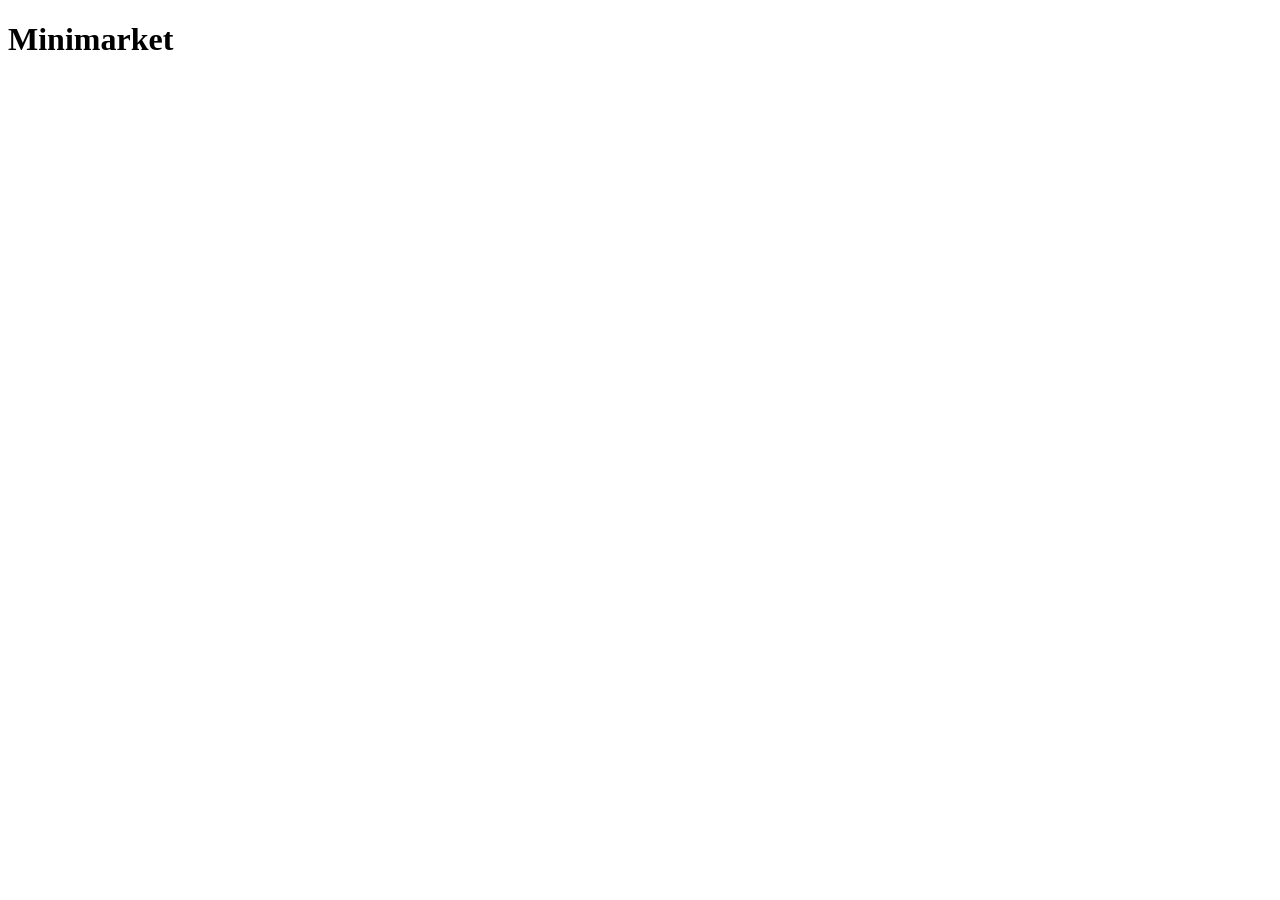
==== index.html @ 9ef41fe6 "Create initial index.html for Minimarket project" ====
<!DOCTYPE html>
<html lang="es">
<head>
    <meta charset="UTF-8">
    <meta name="viewport" content="width=device-width, initial-scale=1.0">
    <title>Minimarket</title>
</head>
<body>
    <h1>Minimarket</h1>
</body>
</html>
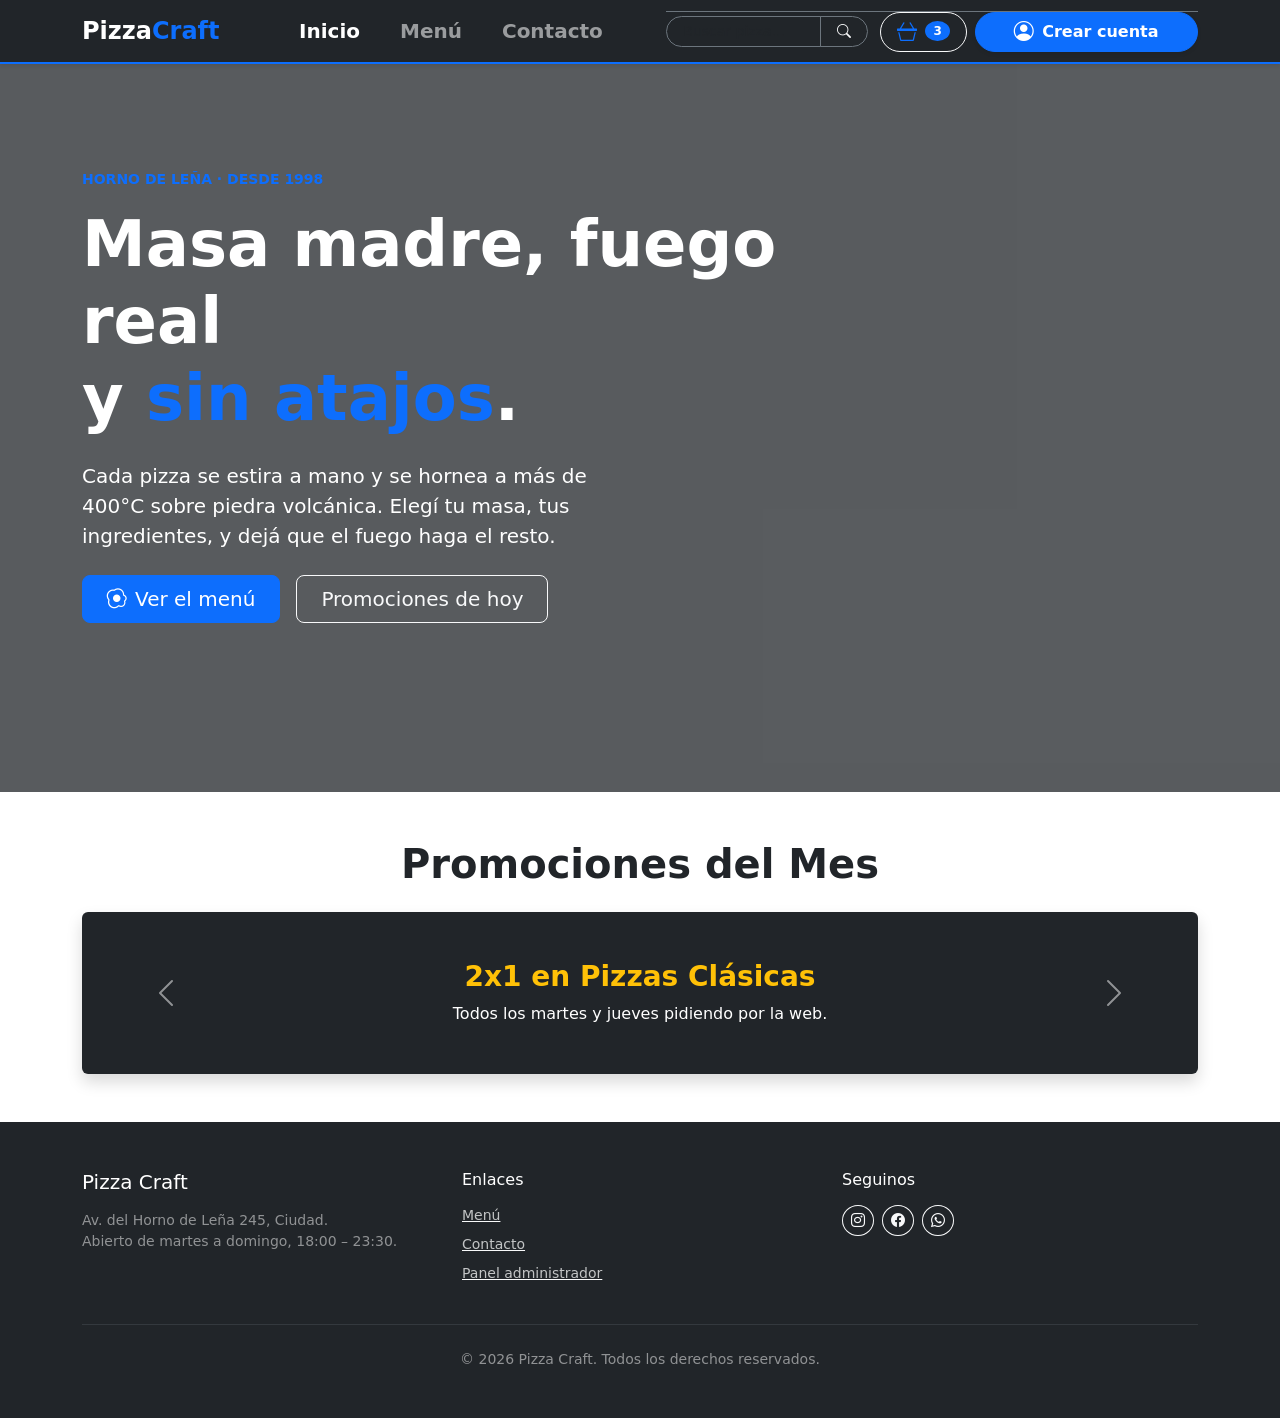
==== commit 2468bcbd: "Add initial HTML structure for Pizza Craft website" ====
--- a/index.html
+++ b/index.html
@@ -1,11 +1,164 @@
 <!DOCTYPE html>
 <html lang="es">
+
 <head>
-    <meta charset="UTF-8">
-    <meta name="viewport" content="width=device-width, initial-scale=1.0">
-    <title>Minimarket</title>
+  <meta charset="UTF-8" />
+  <meta name="viewport" content="width=device-width, initial-scale=1.0" />
+  <title>Pizza Craft </title>
+  <link href="https://cdn.jsdelivr.net/npm/bootstrap@5.3.3/dist/css/bootstrap.min.css" rel="stylesheet" />
+  <link rel="stylesheet" href="https://cdn.jsdelivr.net/npm/bootstrap-icons@1.11.3/font/bootstrap-icons.css" />
+  <link rel="stylesheet" href="activos/css/custom.css" />
 </head>
+
 <body>
-    <h1>Minimarket</h1>
+
+  <!-- NAVBAR -->
+  <nav
+    class="navbar navbar-expand-lg navbar-dark bg-dark fixed-top border-bottom border-primary border-2 py-2 shadow-sm">
+    <div class="container">
+      <a class="navbar-brand fw-bold fs-4 d-flex align-items-center gap-2" href="index.html">
+        <img src="activos/img/logo.jpg" alt="Logo Pizza Craft" width="40" height="40"
+          class="rounded-circle border border-primary border-2 object-fit-cover" onerror="this.style.display='none'" />
+        <span>Pizza<span class="text-primary">Craft</span></span>
+      </a>
+      <button class="navbar-toggler border-0 shadow-none" type="button" data-bs-toggle="collapse"
+        data-bs-target="#navbarPrincipal" aria-controls="navbarPrincipal" aria-expanded="false" aria-label="Abrir menú">
+        <span class="navbar-toggler-icon"></span>
+      </button>
+      <div class="collapse navbar-collapse" id="navbarPrincipal">
+        <ul class="navbar-nav mx-auto mb-3 mb-lg-0 fw-semibold text-center gap-lg-2">
+          <li class="nav-item">
+            <a class="nav-link active fs-5 px-3 nav-link-custom" href="index.html">Inicio</a>
+          </li>
+          <li class="nav-item">
+            <a class="nav-link fs-5 px-3 nav-link-custom" href="menu.html">Menú</a>
+          </li>
+          <li class="nav-item">
+            <a class="nav-link fs-5 px-3 nav-link-custom" href="contacto.html">Contacto</a>
+          </li>
+        </ul>
+        <div
+          class="d-flex flex-column flex-lg-row align-items-center gap-2 pt-2 pt-lg-0 border-top border-lg-0 border-secondary">
+          <form class="d-flex w-100 w-lg-auto me-lg-1" role="search">
+            <div class="input-group input-group-sm">
+              <input class="form-bg-dark form-control bg-dark text-white border-secondary rounded-start-pill ps-3"
+                type="search" placeholder="Buscar pizza..." aria-label="Buscar">
+              <button class="btn btn-outline-secondary rounded-end-pill px-3" type="submit">
+                <i class="bi bi-search text-light"></i>
+              </button>
+            </div>
+          </form>
+          <a href="checkout.html"
+            class="btn btn-outline-light position-relative rounded-pill px-3 py-1 d-flex align-items-center gap-2 my-2 my-lg-0"
+            aria-label="Ver carrito">
+            <i class="bi bi-basket3 fs-5 text-primary"></i>
+            <span class="d-lg-none fw-semibold">Carrito</span>
+            <span class="badge bg-primary text-white rounded-circle px-2 py-1 fs-7" data-cart-count>3</span>
+          </a>
+          <button type="button"
+            class="btn btn-primary rounded-pill px-3 py-1 fw-semibold d-flex align-items-center gap-2 shadow-sm w-100 w-lg-auto justify-content-center">
+            <i class="bi bi-person-circle fs-5"></i>
+            <span>Crear cuenta</span>
+          </button>
+        </div>
+      </div>
+    </div>
+  </nav>
+
+  <header class="position-relative text-white d-flex align-items-center"
+    style="min-height: 88vh; background-image: url('activos/img/banner-hero.jpg'); background-size: cover; background-position: center;">
+    <div class="position-absolute top-0 start-0 w-100 h-100 bg-dark bg-opacity-75"></div>
+    <div class="container py-5 position-relative">
+      <div class="row">
+        <div class="col-lg-8">
+          <p class="text-uppercase text-primary fw-semibold small mb-3">Horno de leña · Desde 1998</p>
+          <h1 class="display-3 fw-bold mb-4">
+            Masa madre, fuego real<br />y <span class="text-primary">sin atajos</span>.
+          </h1>
+          <p class="lead mb-4" style="max-width: 34rem;">
+            Cada pizza se estira a mano y se hornea a más de 400°C sobre piedra volcánica.
+            Elegí tu masa, tus ingredientes, y dejá que el fuego haga el resto.
+          </p>
+          <div class="d-flex flex-wrap gap-3">
+            <a href="menu.html" class="btn btn-primary btn-lg px-4">
+              <i class="bi bi-egg-fried me-2"></i>Ver el menú
+            </a>
+            <a href="#promociones" class="btn btn-outline-light btn-lg px-4">
+              Promociones de hoy
+            </a>
+          </div>
+        </div>
+      </div>
+    </div>
+  </header>
+
+  <!-- CARRUSEL -->
+  <section id="promociones" class="container py-5">
+    <h2 class="display-6 fw-bold text-center mb-4">Promociones del Mes</h2>
+    <div id="carouselPromos" class="carousel slide rounded overflow-hidden shadow" data-bs-ride="carousel">
+      <div class="carousel-inner">
+        <div class="carousel-item active">
+          <div class="p-5 text-center bg-dark text-white">
+            <h3 class="text-warning fw-bold">2x1 en Pizzas Clásicas</h3>
+            <p class="mb-0">Todos los martes y jueves pidiendo por la web.</p>
+          </div>
+        </div>
+        <div class="carousel-item">
+          <div class="p-5 text-center bg-danger text-white">
+            <h3 class="fw-bold">Combo Familiar + Bebida Gratis</h3>
+            <p class="mb-0">Llévate 2 pizzas familiares y una limonada de 1.5L.</p>
+          </div>
+        </div>
+      </div>
+      <button class="carousel-control-prev" type="button" data-bs-target="#carouselPromos" data-bs-slide="prev">
+        <span class="carousel-control-prev-icon"></span>
+      </button>
+      <button class="carousel-control-next" type="button" data-bs-target="#carouselPromos" data-bs-slide="next">
+        <span class="carousel-control-next-icon"></span>
+      </button>
+    </div>
+  </section>
+
+  <!-- FOOTER -->
+  <footer class="bg-dark text-white-50 py-5">
+    <div class="container">
+      <div class="row g-4">
+        <div class="col-md-4">
+          <h3 class="h5 text-white mb-3">Pizza Craft</h3>
+          <p class="small mb-0">
+            Av. del Horno de Leña 245, Ciudad.<br />
+            Abierto de martes a domingo, 18:00 – 23:30.
+          </p>
+        </div>
+        <div class="col-md-4">
+          <h3 class="h6 text-white mb-3">Enlaces</h3>
+          <ul class="list-unstyled small">
+            <li class="mb-2"><a href="menu.html" class="link-light link-opacity-75 link-opacity-100-hover">Menú</a></li>
+            <li class="mb-2"><a href="contacto.html"
+                class="link-light link-opacity-75 link-opacity-100-hover">Contacto</a></li>
+            <li class="mb-2"><a href="admin.html" class="link-light link-opacity-75 link-opacity-100-hover">Panel
+                administrador</a></li>
+          </ul>
+        </div>
+        <div class="col-md-4">
+          <h3 class="h6 text-white mb-3">Seguinos</h3>
+          <div class="d-flex gap-2">
+            <a href="#" class="btn btn-outline-light btn-sm rounded-circle" aria-label="Instagram"><i
+                class="bi bi-instagram"></i></a>
+            <a href="#" class="btn btn-outline-light btn-sm rounded-circle" aria-label="Facebook"><i
+                class="bi bi-facebook"></i></a>
+            <a href="#" class="btn btn-outline-light btn-sm rounded-circle" aria-label="WhatsApp"><i
+                class="bi bi-whatsapp"></i></a>
+          </div>
+        </div>
+      </div>
+      <hr class="border-secondary my-4" />
+      <p class="small text-center mb-0">&copy; 2026 Pizza Craft. Todos los derechos reservados.</p>
+    </div>
+  </footer>
+
+  <script src="https://cdn.jsdelivr.net/npm/bootstrap@5.3.3/dist/js/bootstrap.bundle.min.js"></script>
+  <script src="activos/js/main.js"></script>
 </body>
+
 </html>
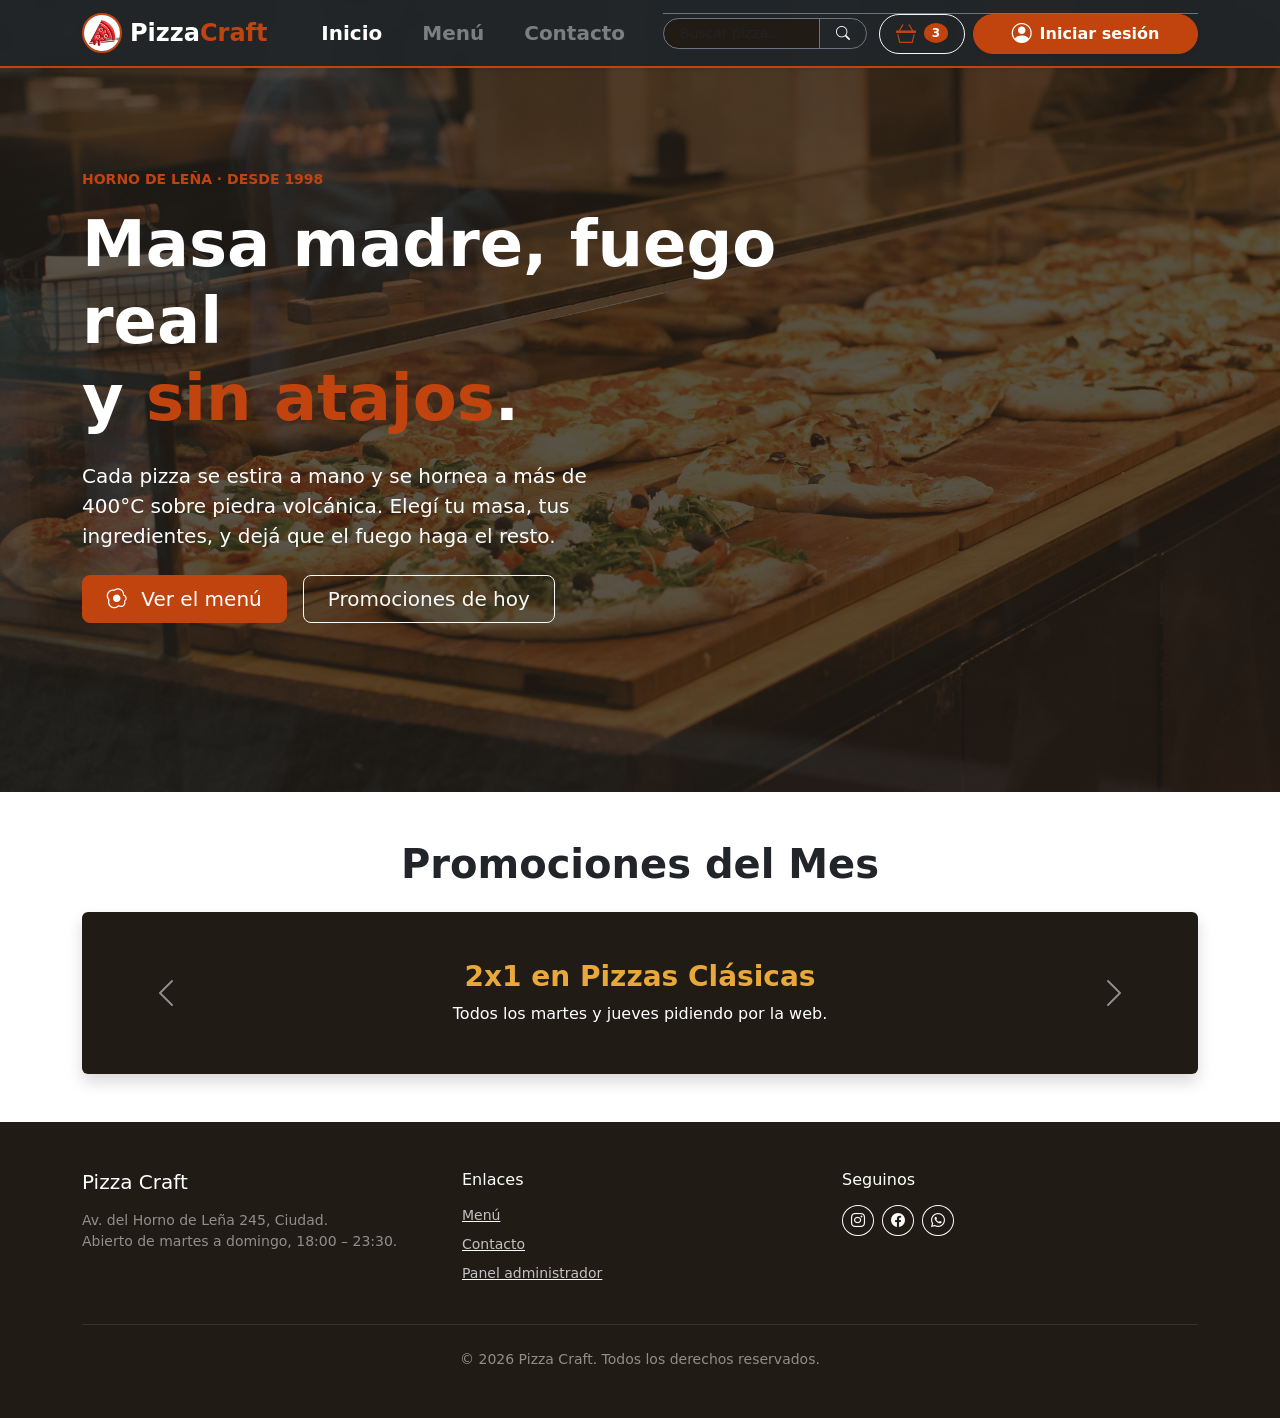
==== commit cf7ab4a3: "Fix formatting and improve HTML structure" ====
--- a/index.html
+++ b/index.html
@@ -3,162 +3,595 @@
 
 <head>
   <meta charset="UTF-8" />
+
+  <!-- Responsive: permite adaptar la página a diferentes tamaños de pantalla -->
   <meta name="viewport" content="width=device-width, initial-scale=1.0" />
-  <title>Pizza Craft </title>
+
+  <title>Pizza Craft</title>
+
+  <!-- Bootstrap CSS -->
   <link href="https://cdn.jsdelivr.net/npm/bootstrap@5.3.3/dist/css/bootstrap.min.css" rel="stylesheet" />
+
+  <!-- Bootstrap Icons -->
   <link rel="stylesheet" href="https://cdn.jsdelivr.net/npm/bootstrap-icons@1.11.3/font/bootstrap-icons.css" />
+
+  <!-- CSS personalizado -->
   <link rel="stylesheet" href="activos/css/custom.css" />
 </head>
 
+
 <body>
 
-  <!-- NAVBAR -->
+
+  <!-- ==================== NAVBAR ==================== -->
+
+  <!-- Navbar de Bootstrap -->
+  <!-- navbar-expand-lg = Navbar expandido desde lg y colapsado debajo de lg -->
+  <!-- navbar-dark + bg-dark = Navbar oscuro -->
+  <!-- fixed-top = mantiene el Navbar fijo arriba -->
+  <!-- border-bottom = borde inferior -->
+  <!-- py-2 = padding vertical -->
   <nav
     class="navbar navbar-expand-lg navbar-dark bg-dark fixed-top border-bottom border-primary border-2 py-2 shadow-sm">
+
+    <!-- container = contenedor responsive de Bootstrap -->
     <div class="container">
+
+
+      <!-- ==================== LOGO ==================== -->
+
+      <!-- navbar-brand = elemento principal/marca del Navbar -->
+      <!-- d-flex = Flexbox -->
+      <!-- align-items-center = centra verticalmente -->
+      <!-- gap-2 = separación entre elementos -->
       <a class="navbar-brand fw-bold fs-4 d-flex align-items-center gap-2" href="index.html">
+
+        <!-- rounded-circle = imagen circular -->
+        <!-- border = borde -->
+        <!-- object-fit-cover = ajusta la imagen al espacio -->
         <img src="activos/img/logo.jpg" alt="Logo Pizza Craft" width="40" height="40"
           class="rounded-circle border border-primary border-2 object-fit-cover" onerror="this.style.display='none'" />
+
+        <!-- text-primary = color primario de Bootstrap -->
         <span>Pizza<span class="text-primary">Craft</span></span>
+
       </a>
+
+
+      <!-- ==================== BOTÓN DEL MENÚ ==================== -->
+
+      <!-- navbar-toggler = botón para abrir/cerrar el menú en pantallas pequeñas -->
+      <!-- data-bs-toggle="collapse" = activa el componente Collapse de Bootstrap -->
+      <!-- data-bs-target="#navbarPrincipal" = indica qué contenido controla -->
       <button class="navbar-toggler border-0 shadow-none" type="button" data-bs-toggle="collapse"
         data-bs-target="#navbarPrincipal" aria-controls="navbarPrincipal" aria-expanded="false" aria-label="Abrir menú">
+
+        <!-- Ícono de menú de Bootstrap -->
         <span class="navbar-toggler-icon"></span>
+
       </button>
+
+
+      <!-- ==================== CONTENIDO DEL NAVBAR ==================== -->
+
+      <!-- collapse = contenido que puede abrirse y cerrarse -->
+      <!-- navbar-collapse = estructura del contenido colapsable -->
       <div class="collapse navbar-collapse" id="navbarPrincipal">
+
+
+        <!-- ==================== ENLACES ==================== -->
+
+        <!-- navbar-nav = lista de navegación de Bootstrap -->
+        <!-- mx-auto = centra horizontalmente -->
+        <!-- mb-3 = margen inferior en pantallas pequeñas -->
+        <!-- mb-lg-0 = elimina el margen desde lg -->
+        <!-- text-center = centra el texto -->
         <ul class="navbar-nav mx-auto mb-3 mb-lg-0 fw-semibold text-center gap-lg-2">
+
           <li class="nav-item">
-            <a class="nav-link active fs-5 px-3 nav-link-custom" href="index.html">Inicio</a>
+            <a class="nav-link active fs-5 px-3 nav-link-custom" href="index.html">
+              Inicio
+            </a>
           </li>
+
           <li class="nav-item">
-            <a class="nav-link fs-5 px-3 nav-link-custom" href="menu.html">Menú</a>
+            <a class="nav-link fs-5 px-3 nav-link-custom" href="menu.html">
+              Menú
+            </a>
           </li>
+
           <li class="nav-item">
-            <a class="nav-link fs-5 px-3 nav-link-custom" href="contacto.html">Contacto</a>
+            <a class="nav-link fs-5 px-3 nav-link-custom" href="contacto.html">
+              Contacto
+            </a>
           </li>
+
         </ul>
+
+
+        <!-- ==================== ACCIONES DEL NAVBAR ==================== -->
+
+        <!-- d-flex = Flexbox -->
+        <!-- flex-column = elementos en columna -->
+        <!-- flex-lg-row = desde lg pasan a estar en fila -->
+        <!-- align-items-center = centra los elementos -->
+        <!-- gap-2 = separación -->
+        <!-- pt-2 = padding superior -->
+        <!-- pt-lg-0 = elimina el padding desde lg -->
         <div
           class="d-flex flex-column flex-lg-row align-items-center gap-2 pt-2 pt-lg-0 border-top border-lg-0 border-secondary">
+
+
+          <!-- ==================== BUSCADOR ==================== -->
+
+          <!-- d-flex = Flexbox -->
+          <!-- w-100 = ocupa todo el ancho -->
+          <!-- w-lg-auto = desde lg utiliza ancho automático -->
           <form class="d-flex w-100 w-lg-auto me-lg-1" role="search">
+
+            <!-- input-group = agrupa input y botón -->
+            <!-- input-group-sm = tamaño pequeño -->
             <div class="input-group input-group-sm">
+
+              <!-- form-control = estilo Bootstrap para campos -->
+              <!-- bg-dark = fondo oscuro -->
+              <!-- text-white = texto blanco -->
+              <!-- border-secondary = borde secundario -->
               <input class="form-bg-dark form-control bg-dark text-white border-secondary rounded-start-pill ps-3"
                 type="search" placeholder="Buscar pizza..." aria-label="Buscar">
+
+              <!-- btn = botón Bootstrap -->
+              <!-- btn-outline-secondary = botón con borde -->
               <button class="btn btn-outline-secondary rounded-end-pill px-3" type="submit">
+
+                <!-- Ícono de Bootstrap Icons -->
                 <i class="bi bi-search text-light"></i>
+
               </button>
+
             </div>
           </form>
+
+
+          <!-- ==================== CARRITO ==================== -->
+
+          <!-- btn = apariencia de botón Bootstrap -->
+          <!-- btn-outline-light = botón con borde claro -->
+          <!-- position-relative = permite posicionar elementos dentro -->
+          <!-- d-flex = Flexbox -->
+          <!-- align-items-center = centra verticalmente -->
+          <!-- gap-2 = separación -->
           <a href="checkout.html"
             class="btn btn-outline-light position-relative rounded-pill px-3 py-1 d-flex align-items-center gap-2 my-2 my-lg-0"
             aria-label="Ver carrito">
+
+            <!-- Ícono de Bootstrap Icons -->
             <i class="bi bi-basket3 fs-5 text-primary"></i>
-            <span class="d-lg-none fw-semibold">Carrito</span>
-            <span class="badge bg-primary text-white rounded-circle px-2 py-1 fs-7" data-cart-count>3</span>
+
+            <!-- d-lg-none = se muestra solamente debajo de lg -->
+            <span class="d-lg-none fw-semibold">
+              Carrito
+            </span>
+
+            <!-- badge = componente Bootstrap para mostrar un contador -->
+            <span class="badge bg-primary text-white rounded-circle px-2 py-1 fs-7" data-cart-count>
+              3
+            </span>
+
           </a>
+
+
+          <!-- ==================== INICIAR SESIÓN ==================== -->
+
+          <!-- btn-primary = botón con color principal -->
+          <!-- d-flex = Flexbox -->
+          <!-- align-items-center = centra verticalmente -->
+          <!-- gap-2 = separación -->
+          <!-- w-100 = ocupa todo el ancho -->
+          <!-- w-lg-auto = desde lg utiliza ancho automático -->
+          <!-- justify-content-center = centra el contenido -->
+          <!-- Botón para abrir el Modal de iniciar sesión -->
           <button type="button"
-            class="btn btn-primary rounded-pill px-3 py-1 fw-semibold d-flex align-items-center gap-2 shadow-sm w-100 w-lg-auto justify-content-center">
+            class="btn btn-primary rounded-pill px-3 py-1 fw-semibold d-flex align-items-center gap-2 shadow-sm w-100 w-lg-auto justify-content-center"
+            data-bs-toggle="modal" data-bs-target="#modalLogin">
+
             <i class="bi bi-person-circle fs-5"></i>
-            <span>Crear cuenta</span>
+            <span>Iniciar sesión</span>
+
           </button>
-        </div>
+
+        </div>
+
       </div>
     </div>
   </nav>
 
+
+  <!-- ==================== HERO ==================== -->
+
+  <!-- position-relative = permite posicionar elementos dentro -->
+  <!-- text-white = texto blanco -->
+  <!-- d-flex = Flexbox -->
+  <!-- align-items-center = centra verticalmente -->
   <header class="position-relative text-white d-flex align-items-center"
     style="min-height: 88vh; background-image: url('activos/img/banner-hero.jpg'); background-size: cover; background-position: center;">
-    <div class="position-absolute top-0 start-0 w-100 h-100 bg-dark bg-opacity-75"></div>
+
+
+    <!-- position-absolute = posicionamiento absoluto -->
+    <!-- top-0 + start-0 = comienza desde arriba y desde la izquierda -->
+    <!-- w-100 + h-100 = ocupa todo el espacio -->
+    <!-- bg-dark + bg-opacity-75 = crea una capa oscura sobre la imagen -->
+    <div class="position-absolute top-0 start-0 w-100 h-100 bg-dark bg-opacity-75">
+    </div>
+
+
+    <!-- container = contenedor responsive -->
+    <!-- py-5 = padding vertical -->
+    <!-- position-relative = coloca el contenido sobre la capa oscura -->
     <div class="container py-5 position-relative">
+
+      <!-- row = fila del Grid System -->
       <div class="row">
+
+        <!-- col-lg-8 = ocupa 8 de 12 columnas desde lg -->
+        <!-- Debajo de lg ocupa todo el ancho -->
         <div class="col-lg-8">
-          <p class="text-uppercase text-primary fw-semibold small mb-3">Horno de leña · Desde 1998</p>
+
+          <!-- Utilidades de texto -->
+          <p class="text-uppercase text-primary fw-semibold small mb-3">
+            Horno de leña · Desde 1998
+          </p>
+
+          <!-- display-3 = tamaño grande de encabezado -->
+          <!-- fw-bold = negrita -->
+          <!-- mb-4 = margen inferior -->
           <h1 class="display-3 fw-bold mb-4">
-            Masa madre, fuego real<br />y <span class="text-primary">sin atajos</span>.
+            Masa madre, fuego real<br />
+            y <span class="text-primary">sin atajos</span>.
           </h1>
+
+
+          <!-- lead = texto destacado -->
+          <!-- mb-4 = margen inferior -->
           <p class="lead mb-4" style="max-width: 34rem;">
             Cada pizza se estira a mano y se hornea a más de 400°C sobre piedra volcánica.
             Elegí tu masa, tus ingredientes, y dejá que el fuego haga el resto.
           </p>
+
+
+          <!-- ==================== BOTONES HERO ==================== -->
+
+          <!-- d-flex = Flexbox -->
+          <!-- flex-wrap = permite que los botones bajen de línea si no hay espacio -->
+          <!-- gap-3 = separación -->
           <div class="d-flex flex-wrap gap-3">
+
+            <!-- btn-primary = botón principal -->
+            <!-- btn-lg = botón grande -->
+            <!-- px-4 = padding horizontal -->
             <a href="menu.html" class="btn btn-primary btn-lg px-4">
-              <i class="bi bi-egg-fried me-2"></i>Ver el menú
-            </a>
+
+              <!-- Bootstrap Icons -->
+              <i class="bi bi-egg-fried me-2"></i>
+
+              Ver el menú
+            </a>
+
+
+            <!-- btn-outline-light = botón con borde claro -->
             <a href="#promociones" class="btn btn-outline-light btn-lg px-4">
+
               Promociones de hoy
-            </a>
+
+            </a>
+
           </div>
+
         </div>
       </div>
     </div>
+
   </header>
 
-  <!-- CARRUSEL -->
+
+  <!-- ==================== CARRUSEL ==================== -->
+
+  <!-- container = contenedor responsive -->
+  <!-- py-5 = padding vertical -->
   <section id="promociones" class="container py-5">
-    <h2 class="display-6 fw-bold text-center mb-4">Promociones del Mes</h2>
+
+    <!-- text-center = centra el texto -->
+    <!-- display-6 = tamaño de encabezado -->
+    <h2 class="display-6 fw-bold text-center mb-4">
+      Promociones del Mes
+    </h2>
+
+
+    <!-- ==================== COMPONENTE CAROUSEL ==================== -->
+
+    <!-- carousel = componente Carrusel de Bootstrap -->
+    <!-- slide = activa la transición -->
+    <!-- rounded = bordes redondeados -->
+    <!-- overflow-hidden = oculta contenido que sobresalga -->
+    <!-- shadow = sombra -->
     <div id="carouselPromos" class="carousel slide rounded overflow-hidden shadow" data-bs-ride="carousel">
+
+
+      <!-- carousel-inner = contiene las diapositivas -->
       <div class="carousel-inner">
+
+
+        <!-- carousel-item = cada diapositiva -->
+        <!-- active = primera diapositiva visible -->
         <div class="carousel-item active">
+
+          <!-- p-5 = padding -->
+          <!-- text-center = centra contenido -->
+          <!-- bg-dark = fondo oscuro -->
+          <!-- text-white = texto blanco -->
           <div class="p-5 text-center bg-dark text-white">
-            <h3 class="text-warning fw-bold">2x1 en Pizzas Clásicas</h3>
-            <p class="mb-0">Todos los martes y jueves pidiendo por la web.</p>
+
+            <h3 class="text-warning fw-bold">
+              2x1 en Pizzas Clásicas
+            </h3>
+
+            <p class="mb-0">
+              Todos los martes y jueves pidiendo por la web.
+            </p>
+
           </div>
         </div>
+
+
+        <!-- Segunda diapositiva -->
         <div class="carousel-item">
+
           <div class="p-5 text-center bg-danger text-white">
-            <h3 class="fw-bold">Combo Familiar + Bebida Gratis</h3>
-            <p class="mb-0">Llévate 2 pizzas familiares y una limonada de 1.5L.</p>
+
+            <h3 class="fw-bold">
+              Combo Familiar + Bebida Gratis
+            </h3>
+
+            <p class="mb-0">
+              Llévate 2 pizzas familiares y una limonada de 1.5L.
+            </p>
+
           </div>
         </div>
+
       </div>
+
+
+      <!-- ==================== CONTROLES DEL CAROUSEL ==================== -->
+
+      <!-- carousel-control-prev = botón para diapositiva anterior -->
+      <!-- data-bs-target = indica qué carrusel controla -->
+      <!-- data-bs-slide="prev" = retrocede -->
       <button class="carousel-control-prev" type="button" data-bs-target="#carouselPromos" data-bs-slide="prev">
+
+        <!-- Ícono de control proporcionado por Bootstrap -->
         <span class="carousel-control-prev-icon"></span>
+
       </button>
+
+
+      <!-- carousel-control-next = botón para siguiente diapositiva -->
       <button class="carousel-control-next" type="button" data-bs-target="#carouselPromos" data-bs-slide="next">
+
+        <!-- Ícono de control proporcionado por Bootstrap -->
         <span class="carousel-control-next-icon"></span>
+
       </button>
+
     </div>
   </section>
 
-  <!-- FOOTER -->
+
+  <!-- ==================== FOOTER ==================== -->
+
+  <!-- bg-dark = fondo oscuro -->
+  <!-- text-white-50 = texto blanco con menor intensidad -->
+  <!-- py-5 = padding vertical -->
   <footer class="bg-dark text-white-50 py-5">
+
+    <!-- container = contenedor responsive -->
     <div class="container">
+
+      <!-- row = fila del Grid System -->
+      <!-- g-4 = separación entre columnas -->
       <div class="row g-4">
+
+
+        <!-- ==================== COLUMNA 1 ==================== -->
+
+        <!-- col-md-4 = ocupa 4 de 12 columnas desde md -->
+        <!-- En tamaños menores ocupa todo el ancho -->
         <div class="col-md-4">
-          <h3 class="h5 text-white mb-3">Pizza Craft</h3>
+
+          <h3 class="h5 text-white mb-3">
+            Pizza Craft
+          </h3>
+
           <p class="small mb-0">
             Av. del Horno de Leña 245, Ciudad.<br />
             Abierto de martes a domingo, 18:00 – 23:30.
           </p>
-        </div>
+
+        </div>
+
+
+        <!-- ==================== COLUMNA 2 ==================== -->
+
         <div class="col-md-4">
-          <h3 class="h6 text-white mb-3">Enlaces</h3>
+
+          <h3 class="h6 text-white mb-3">
+            Enlaces
+          </h3>
+
+          <!-- list-unstyled = elimina los estilos predeterminados de la lista -->
           <ul class="list-unstyled small">
-            <li class="mb-2"><a href="menu.html" class="link-light link-opacity-75 link-opacity-100-hover">Menú</a></li>
-            <li class="mb-2"><a href="contacto.html"
-                class="link-light link-opacity-75 link-opacity-100-hover">Contacto</a></li>
-            <li class="mb-2"><a href="admin.html" class="link-light link-opacity-75 link-opacity-100-hover">Panel
-                administrador</a></li>
+
+            <li class="mb-2">
+              <a href="menu.html" class="link-light link-opacity-75 link-opacity-100-hover">
+                Menú
+              </a>
+            </li>
+
+            <li class="mb-2">
+              <a href="contacto.html" class="link-light link-opacity-75 link-opacity-100-hover">
+                Contacto
+              </a>
+            </li>
+
+            <li class="mb-2">
+              <a href="admin.html" class="link-light link-opacity-75 link-opacity-100-hover">
+                Panel administrador
+              </a>
+            </li>
+
           </ul>
-        </div>
+
+        </div>
+
+
+        <!-- ==================== COLUMNA 3 ==================== -->
+
         <div class="col-md-4">
-          <h3 class="h6 text-white mb-3">Seguinos</h3>
+
+          <h3 class="h6 text-white mb-3">
+            Seguinos
+          </h3>
+
+          <!-- d-flex = Flexbox -->
+          <!-- gap-2 = separación entre botones -->
           <div class="d-flex gap-2">
-            <a href="#" class="btn btn-outline-light btn-sm rounded-circle" aria-label="Instagram"><i
-                class="bi bi-instagram"></i></a>
-            <a href="#" class="btn btn-outline-light btn-sm rounded-circle" aria-label="Facebook"><i
-                class="bi bi-facebook"></i></a>
-            <a href="#" class="btn btn-outline-light btn-sm rounded-circle" aria-label="WhatsApp"><i
-                class="bi bi-whatsapp"></i></a>
+
+
+            <!-- Botones circulares con Bootstrap -->
+            <a href="#" class="btn btn-outline-light btn-sm rounded-circle" aria-label="Instagram">
+
+              <i class="bi bi-instagram"></i>
+
+            </a>
+
+
+            <a href="#" class="btn btn-outline-light btn-sm rounded-circle" aria-label="Facebook">
+
+              <i class="bi bi-facebook"></i>
+
+            </a>
+
+
+            <a href="#" class="btn btn-outline-light btn-sm rounded-circle" aria-label="WhatsApp">
+
+              <i class="bi bi-whatsapp"></i>
+
+            </a>
+
           </div>
-        </div>
+
+        </div>
+
       </div>
+
+
+      <!-- Línea separadora -->
+      <!-- border-secondary = color del borde -->
+      <!-- my-4 = margen vertical -->
       <hr class="border-secondary my-4" />
-      <p class="small text-center mb-0">&copy; 2026 Pizza Craft. Todos los derechos reservados.</p>
+
+
+      <!-- text-center = centra el texto -->
+      <!-- mb-0 = elimina margen inferior -->
+      <p class="small text-center mb-0">
+        &copy; 2026 Pizza Craft. Todos los derechos reservados.
+      </p>
+
     </div>
+
   </footer>
 
+
+  <!-- ==================== MODAL DE INICIAR SESIÓN ==================== -->
+
+  <!-- modal = componente Modal de Bootstrap -->
+  <!-- fade = agrega animación de aparición -->
+  <!-- id="modalLogin" = identifica el modal -->
+  <div class="modal fade" id="modalLogin" tabindex="-1" aria-labelledby="modalLoginLabel" aria-hidden="true">
+
+    <!-- modal-dialog = estructura del cuadro del modal -->
+    <!-- modal-dialog-centered = centra el modal verticalmente -->
+    <div class="modal-dialog modal-dialog-centered">
+
+      <!-- modal-content = contenido visual del modal -->
+      <div class="modal-content">
+
+        <!-- modal-header = encabezado del modal -->
+        <div class="modal-header">
+
+          <h5 class="modal-title" id="modalLoginLabel">
+            Iniciar sesión
+          </h5>
+
+          <!-- btn-close = botón de cierre de Bootstrap -->
+          <!-- data-bs-dismiss="modal" = cierra el modal -->
+          <button type="button" class="btn-close" data-bs-dismiss="modal" aria-label="Cerrar"></button>
+
+        </div>
+
+
+        <!-- modal-body = cuerpo del modal -->
+        <div class="modal-body">
+
+          <form>
+
+            <!-- mb-3 = margen inferior -->
+            <div class="mb-3">
+
+              <!-- form-label = estilo Bootstrap para etiquetas -->
+              <label for="loginEmail" class="form-label">
+                Correo electrónico
+              </label>
+
+              <!-- form-control = estilo Bootstrap para campos -->
+              <input type="email" class="form-control" id="loginEmail" required>
+
+            </div>
+
+
+            <div class="mb-3">
+
+              <label for="loginPassword" class="form-label">
+                Contraseña
+              </label>
+
+              <input type="password" class="form-control" id="loginPassword" required>
+
+            </div>
+
+
+            <!-- btn-primary = botón principal -->
+            <!-- w-100 = ocupa todo el ancho -->
+            <button type="submit" class="btn btn-primary w-100">
+              Iniciar sesión
+            </button>
+
+          </form>
+
+        </div>
+
+      </div>
+    </div>
+  </div>
+
+
+  <!-- Bootstrap JavaScript -->
+  <!-- Necesario para componentes interactivos como Navbar Collapse, Modal y Carousel -->
   <script src="https://cdn.jsdelivr.net/npm/bootstrap@5.3.3/dist/js/bootstrap.bundle.min.js"></script>
+
+  <!-- JavaScript propio del proyecto -->
   <script src="activos/js/main.js"></script>
+
 </body>
 
 </html>
--- a/activos/css/custom.css
+++ b/activos/css/custom.css
@@ -0,0 +1,51 @@
+:root {
+  --bs-primary: #c1440e;
+  --bs-primary-rgb: 193, 68, 14;
+  --bs-success: #6b7a3a;
+  --bs-success-rgb: 107, 122, 58;
+  --bs-warning: #e8a93a;
+  --bs-warning-rgb: 232, 169, 58;
+  --bs-dark: #211b16;
+  --bs-dark-rgb: 33, 27, 22;
+}
+
+.btn-primary {
+  --bs-btn-bg: var(--bs-primary);
+  --bs-btn-border-color: var(--bs-primary);
+  --bs-btn-hover-bg: #96350a;
+  --bs-btn-hover-border-color: #96350a;
+  --bs-btn-active-bg: #7a2b08;
+  --bs-btn-active-border-color: #7a2b08;
+  --bs-btn-focus-shadow-rgb: var(--bs-primary-rgb);
+  --bs-btn-disabled-bg: var(--bs-primary);
+  --bs-btn-disabled-border-color: var(--bs-primary);
+}
+
+.nav-pills {
+  --bs-nav-pills-link-active-bg: var(--bs-primary);
+}
+
+/* Navbar */
+.navbar {
+  background-color: rgba(33, 37, 41, 0.95) !important;
+  backdrop-filter: blur(8px);
+  -webkit-backdrop-filter: blur(8px);
+}
+
+.nav-link-custom {
+  transition: opacity 0.2s ease, color 0.2s ease;
+  opacity: 0.75;
+}
+
+.nav-link-custom:hover,
+.nav-link-custom.active {
+  opacity: 1;
+  color: #ffffff !important;
+}
+
+.form-bg-dark:focus {
+  background-color: #1a1e21 !important;
+  color: #ffffff !important;
+  box-shadow: none;
+  border-color: var(--bs-primary) !important;
+}
